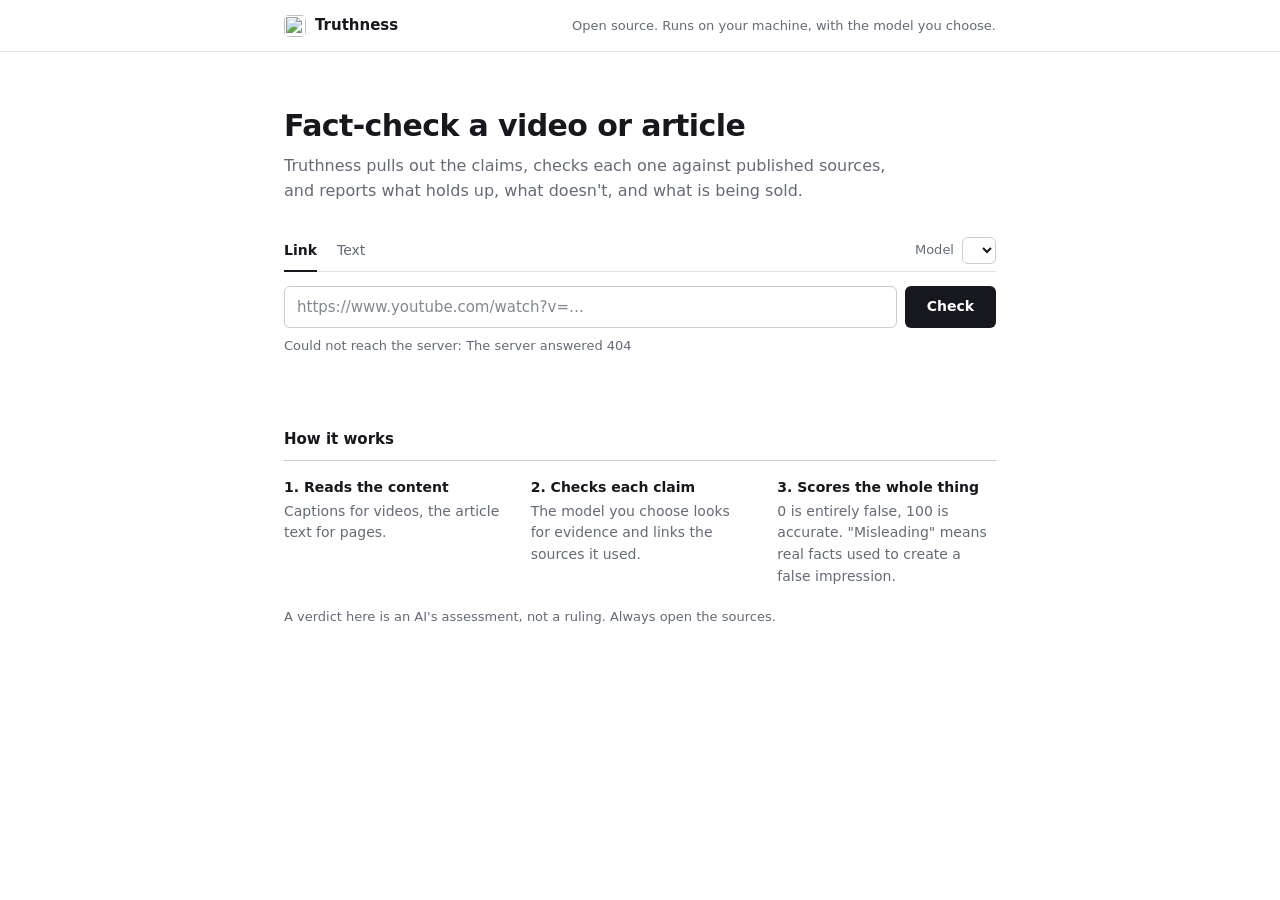
==== web/index.html @ 64316529 "Professional UI restyle and open-source packaging - Restyle the website and extension panel: neutral" ====
<!doctype html>
<html lang="en">
<head>
  <meta charset="utf-8">
  <meta name="viewport" content="width=device-width, initial-scale=1">
  <title>Truthness — check a video or page before you believe it</title>
  <meta name="description" content="Paste a YouTube video or web page. Truthness checks its claims against real sources and tells you what holds up.">
  <meta name="color-scheme" content="light dark">
  <link rel="icon" href="icon.svg" type="image/svg+xml">
  <link rel="stylesheet" href="verdict.css">
  <link rel="stylesheet" href="style.css">
</head>
<body>
  <header class="top">
    <div class="top-inner">
      <a class="brand" href="/"><img src="icon.svg" alt="" width="22" height="22">Truthness</a>
      <span class="top-note">Open source. Runs on your machine, with the model you choose.</span>
    </div>
  </header>

  <main>
    <section class="intro">
      <h1>Fact-check a video or article</h1>
      <p>Truthness pulls out the claims, checks each one against published sources, and reports what holds up, what doesn't, and what is being sold.</p>
    </section>

    <form id="form" class="checker" novalidate>
      <div class="checker-head">
        <div class="tabs" role="tablist">
          <button type="button" role="tab" id="tab-url" aria-selected="true" aria-controls="pane-url">Link</button>
          <button type="button" role="tab" id="tab-text" aria-selected="false" aria-controls="pane-text">Text</button>
        </div>
        <div class="options">
          <label for="provider">Model</label>
          <select id="provider" name="provider"></select>
        </div>
      </div>

      <div id="pane-url" role="tabpanel" aria-labelledby="tab-url">
        <label class="sr-only" for="url">Link to check</label>
        <div class="field">
          <input id="url" name="url" type="url" inputmode="url" autocomplete="off" spellcheck="false"
                 placeholder="https://www.youtube.com/watch?v=…">
          <button class="primary" type="submit">Check</button>
        </div>
      </div>

      <div id="pane-text" role="tabpanel" aria-labelledby="tab-text" hidden>
        <label class="sr-only" for="text">Text to check</label>
        <textarea id="text" name="text" rows="6" placeholder="Paste the text of a post, caption or message"></textarea>
        <div class="row-end">
          <button class="primary" type="submit">Check</button>
        </div>
      </div>

      <span id="provider-note" class="hint"></span>
      <p id="form-error" class="form-error" role="alert" hidden></p>
    </form>

    <section id="output" aria-live="polite"></section>

    <section class="how" id="how">
      <h2>How it works</h2>
      <ol>
        <li><strong>Reads the content</strong>Captions for videos, the article text for pages.</li>
        <li><strong>Checks each claim</strong>The model you choose looks for evidence and links the sources it used.</li>
        <li><strong>Scores the whole thing</strong>0 is entirely false, 100 is accurate. "Misleading" means real facts used to create a false impression.</li>
      </ol>
      <p class="hint">A verdict here is an AI's assessment, not a ruling. Always open the sources.</p>
    </section>
  </main>

  <script src="render.js"></script>
  <script src="app.js"></script>
</body>
</html>
---- web/verdict.css ----
/* Verdict view styles, shared by the website and the extension panel.
   Everything is scoped under .tn so it can live inside a shadow root.
   The copy in extension/ is generated by scripts/sync-extension.sh. */

.tn {
  --tn-bg: #ffffff;
  --tn-surface: #f6f7f8;
  --tn-border: #e3e5e8;
  --tn-border-strong: #c9cdd3;
  --tn-text: #16181d;
  --tn-muted: #646b76;
  --tn-link: #1f4fbf;
  --tn-ink: #16181d;
  --tn-ink-text: #ffffff;
  --tn-good: #1a7f37;
  --tn-okay: #4d7c0f;
  --tn-mixed: #9a6700;
  --tn-warn: #bc4c00;
  --tn-bad: #c62828;
  --tn-none: #646b76;
  color: var(--tn-text);
  font: 15px/1.55 system-ui, -apple-system, 'Segoe UI', Roboto, sans-serif;
  text-align: left;
  container-type: inline-size;
}

@media (prefers-color-scheme: dark) {
  .tn {
    --tn-bg: #0f1115;
    --tn-surface: #181b21;
    --tn-border: #2a2e36;
    --tn-border-strong: #3d424c;
    --tn-text: #e7e9ee;
    --tn-muted: #969da9;
    --tn-link: #86a8ff;
    --tn-ink: #e7e9ee;
    --tn-ink-text: #0f1115;
    --tn-good: #4cc26a;
    --tn-okay: #9ccc4a;
    --tn-mixed: #d9a521;
    --tn-warn: #ec8a45;
    --tn-bad: #f26d66;
    --tn-none: #969da9;
  }
}

.tn *, .tn *::before, .tn *::after { box-sizing: border-box; }
.tn p { margin: 0; }
.tn a { color: var(--tn-link); text-decoration: none; }
.tn a:hover { text-decoration: underline; }
.tn-muted { color: var(--tn-muted); font-size: 13px; }

.tn-tone-good { --tone: var(--tn-good); }
.tn-tone-okay { --tone: var(--tn-okay); }
.tn-tone-mixed { --tone: var(--tn-mixed); }
.tn-tone-warn { --tone: var(--tn-warn); }
.tn-tone-bad { --tone: var(--tn-bad); }
.tn-tone-none { --tone: var(--tn-none); }

.tn-icon { width: 1em; height: 1em; flex: none; fill: none; stroke: currentColor; stroke-width: 2.2; stroke-linecap: round; stroke-linejoin: round; }

/* What was checked */
.tn-sourcecard { display: flex; gap: 14px; align-items: center; margin-bottom: 20px; }
.tn-sourcecard img { width: 96px; aspect-ratio: 16 / 9; object-fit: cover; border-radius: 4px; flex: none; background: var(--tn-surface); }
.tn-sourcecard-text { min-width: 0; font-size: 13px; }
.tn-sourcecard-title { font-weight: 600; font-size: 15px; line-height: 1.35; overflow-wrap: anywhere; }

/* Verdict */
.tn-verdictbox { padding: 20px 22px 22px; border: 1px solid var(--tn-border); border-radius: 8px; }
.tn-verdict-row { display: flex; justify-content: space-between; align-items: flex-end; gap: 16px; }
.tn-label { font-size: 12.5px; color: var(--tn-muted); }
.tn-verdict { font-size: 28px; font-weight: 650; line-height: 1.2; letter-spacing: -0.02em; color: var(--tone); }
.tn-score { text-align: right; white-space: nowrap; font-variant-numeric: tabular-nums; }
.tn-score strong { font-size: 28px; font-weight: 650; line-height: 1.2; letter-spacing: -0.02em; }
.tn-score span { color: var(--tn-muted); font-size: 14px; }
.tn-meter { height: 4px; margin-top: 12px; border-radius: 2px; background: var(--tn-border); overflow: hidden; }
.tn-meter span { display: block; height: 100%; background: var(--tone); }
.tn-headline { margin-top: 18px !important; font-weight: 600; font-size: 16px; line-height: 1.45; text-wrap: pretty; }
.tn-summary { margin-top: 6px !important; color: var(--tn-muted); text-wrap: pretty; }

.tn-tally { display: flex; flex-wrap: wrap; gap: 4px 18px; margin-top: 18px; padding-top: 14px; border-top: 1px solid var(--tn-border); font-size: 13px; color: var(--tn-muted); }
.tn-tally span { display: inline-flex; align-items: center; gap: 7px; }
.tn-tally strong { color: var(--tn-text); font-weight: 600; }
.tn-dot { width: 8px; height: 8px; border-radius: 50%; flex: none; background: var(--tone); }

/* Caveats */
.tn-notes { margin-top: 12px; padding: 10px 14px; font-size: 13.5px; display: grid; gap: 6px; border-left: 3px solid var(--tn-mixed); background: var(--tn-surface); border-radius: 0 4px 4px 0; }

/* Sections */
.tn-section { margin-top: 32px; }
.tn-section h3 { display: flex; justify-content: space-between; align-items: baseline; margin: 0; padding-bottom: 9px; font-size: 15px; font-weight: 650; border-bottom: 1px solid var(--tn-border-strong); }
.tn-section h3 span { font-size: 13px; font-weight: 400; color: var(--tn-muted); }
.tn-rows { list-style: none; margin: 0; padding: 0; }
.tn-rows > li, .tn-claim, .tn-motive { padding: 14px 0; border-bottom: 1px solid var(--tn-border); }
.tn-rows > li { color: var(--tn-muted); }
.tn-rows > li:last-child, .tn-claim:last-child { border-bottom: 0; padding-bottom: 0; }
.tn-flags > li { display: grid; grid-template-columns: 168px minmax(0, 1fr); gap: 20px; }
.tn-flag { font-weight: 600; color: var(--tn-text); overflow-wrap: anywhere; }
.tn-motive { color: var(--tn-muted); }
.tn-motive strong { color: var(--tn-text); font-weight: 600; }

/* Claims */
.tn-claim { display: grid; grid-template-columns: 168px minmax(0, 1fr); gap: 20px; }
.tn-claim-side { display: grid; gap: 2px; align-content: start; }
.tn-status { display: inline-flex; align-items: center; gap: 8px; font-size: 13.5px; font-weight: 600; color: var(--tone); }
.tn-time { font-size: 12.5px; color: var(--tn-muted); font-variant-numeric: tabular-nums; padding-left: 16px; }
.tn-claim-text { font-weight: 600; line-height: 1.45; overflow-wrap: anywhere; }
.tn-claim-why { margin-top: 4px !important; color: var(--tn-muted); }
.tn-sources { margin-top: 8px !important; font-size: 13px; color: var(--tn-muted); overflow-wrap: anywhere; }

/* Footer */
.tn-foot { margin-top: 32px; padding-top: 14px; border-top: 1px solid var(--tn-border); font-size: 12.5px; color: var(--tn-muted); display: grid; gap: 4px; }
.tn-link { all: unset; cursor: pointer; color: var(--tn-link); }
.tn-link:hover { text-decoration: underline; }
.tn-link:focus-visible, .tn-btn:focus-visible, .tn a:focus-visible { outline: 2px solid var(--tn-link); outline-offset: 2px; border-radius: 2px; }
.tn-btn {
  margin-top: 12px; padding: 6px 14px; border-radius: 6px; cursor: pointer; font: inherit; font-size: 14px; font-weight: 600;
  color: var(--tn-text); background: var(--tn-bg); border: 1px solid var(--tn-border-strong);
}
.tn-btn:hover { background: var(--tn-surface); }

/* Progress */
.tn-progress { padding: 18px 22px 20px; border: 1px solid var(--tn-border); border-radius: 8px; }
.tn-progress-msg { font-weight: 600; }
.tn-bar { height: 2px; margin: 14px 0; background: var(--tn-border); overflow: hidden; }
.tn-bar span { display: block; width: 30%; height: 100%; background: var(--tn-ink); animation: tn-slide 1.6s ease-in-out infinite; }
@keyframes tn-slide { from { transform: translateX(-110%); } to { transform: translateX(345%); } }
.tn-steps { list-style: none; margin: 0 0 4px; padding: 0; display: flex; flex-wrap: wrap; gap: 2px 22px; font-size: 13px; color: var(--tn-muted); }
.tn-step-active { color: var(--tn-text); font-weight: 600; }
.tn-step-done::after { content: ' ✓'; }

/* Errors */
.tn-error { padding: 12px 16px; border-left: 3px solid var(--tn-bad); background: var(--tn-surface); border-radius: 0 4px 4px 0; overflow-wrap: anywhere; }
.tn-error strong { font-weight: 600; }
.tn-error p { margin-top: 2px; font-size: 14px; color: var(--tn-muted); }

@media (prefers-reduced-motion: reduce) {
  .tn-bar span { animation-duration: 5s; }
}

/* Narrow containers (phones, the extension side panel) */
@container (max-width: 520px) {
  .tn-verdictbox, .tn-progress { padding: 16px; }
  .tn-verdict, .tn-score strong { font-size: 24px; }
  .tn-claim, .tn-flags > li { grid-template-columns: 1fr; gap: 6px; }
  .tn-claim-side { display: flex; gap: 10px; align-items: baseline; }
  .tn-time { padding-left: 0; }
}
---- web/style.css ----
/* Website layout. The verdict view itself is styled by verdict.css. */

:root {
  --bg: #ffffff;
  --surface: #f6f7f8;
  --border: #e3e5e8;
  --border-strong: #c9cdd3;
  --text: #16181d;
  --muted: #646b76;
  --link: #1f4fbf;
  --ink: #16181d;
  --ink-hover: #33373f;
  --ink-text: #ffffff;
  --danger: #c62828;
}
@media (prefers-color-scheme: dark) {
  :root {
    --bg: #0f1115;
    --surface: #181b21;
    --border: #2a2e36;
    --border-strong: #3d424c;
    --text: #e7e9ee;
    --muted: #969da9;
    --link: #86a8ff;
    --ink: #e7e9ee;
    --ink-hover: #ffffff;
    --ink-text: #0f1115;
    --danger: #f26d66;
  }
}

* { box-sizing: border-box; }
html { -webkit-text-size-adjust: 100%; }
body {
  margin: 0; min-height: 100vh; color: var(--text); background: var(--bg);
  font: 15px/1.55 system-ui, -apple-system, 'Segoe UI', Roboto, sans-serif;
  -webkit-font-smoothing: antialiased;
}
.sr-only { position: absolute; width: 1px; height: 1px; overflow: hidden; clip-path: inset(50%); white-space: nowrap; }

.top { border-bottom: 1px solid var(--border); }
.top-inner { display: flex; justify-content: space-between; align-items: center; gap: 12px; max-width: 760px; margin: 0 auto; padding: 14px 24px; }
.brand { display: flex; align-items: center; gap: 9px; font-weight: 650; font-size: 15px; color: var(--text); text-decoration: none; }
.brand img { border-radius: 5px; }
.top-note { color: var(--muted); font-size: 13px; }

main { max-width: 760px; margin: 0 auto; padding: 0 24px 96px; }

.intro { padding: 56px 0 28px; }
.intro h1 { margin: 0 0 10px; font-size: 30px; font-weight: 650; line-height: 1.2; letter-spacing: -0.02em; }
.intro p { margin: 0; color: var(--muted); font-size: 16px; max-width: 60ch; text-wrap: pretty; }

.checker-head { display: flex; justify-content: space-between; align-items: flex-end; gap: 12px; margin-bottom: 14px; border-bottom: 1px solid var(--border); }
.tabs { display: flex; gap: 20px; }
.tabs button {
  border: 0; background: transparent; color: var(--muted); font: inherit; font-size: 14px; font-weight: 500;
  padding: 8px 0; margin-bottom: -1px; border-bottom: 2px solid transparent; cursor: pointer;
}
.tabs button:hover { color: var(--text); }
.tabs button[aria-selected='true'] { color: var(--text); font-weight: 600; border-bottom-color: var(--ink); }

.options { display: flex; align-items: center; gap: 8px; padding-bottom: 7px; font-size: 13px; color: var(--muted); min-width: 0; }
select {
  font: inherit; font-size: 13px; color: var(--text); max-width: 100%; min-width: 0;
  padding: 4px 6px; border: 1px solid var(--border-strong); border-radius: 6px; background: var(--bg);
}

.field { display: flex; gap: 8px; }
.field input, textarea {
  font: inherit; color: var(--text); background: var(--bg);
  border: 1px solid var(--border-strong); border-radius: 6px; outline: 0;
}
.field input { flex: 1; min-width: 0; height: 42px; padding: 0 12px; }
textarea { display: block; width: 100%; padding: 10px 12px; resize: vertical; min-height: 130px; }
.field input:focus, textarea:focus { border-color: var(--ink); box-shadow: 0 0 0 1px var(--ink); }
.field input::placeholder, textarea::placeholder { color: var(--muted); opacity: 0.8; }
.row-end { display: flex; justify-content: flex-end; margin-top: 8px; }

.primary {
  font: inherit; font-size: 14px; font-weight: 600; height: 42px; padding: 0 22px; border-radius: 6px; border: 0; cursor: pointer; flex: none;
  background: var(--ink); color: var(--ink-text);
}
.primary:hover { background: var(--ink-hover); }
.primary:disabled { opacity: 0.5; cursor: default; background: var(--ink); }

.hint { color: var(--muted); font-size: 13px; }
#provider-note { display: block; margin-top: 8px; }
#provider-note:empty { display: none; }
.form-error { margin: 8px 0 0; color: var(--danger); font-size: 13.5px; }

button:focus-visible, a:focus-visible, select:focus-visible { outline: 2px solid var(--link); outline-offset: 2px; }

#output { margin-top: 36px; }
#output:empty { margin: 0; }

.how { margin-top: 72px; }
.how h2 { margin: 0; padding-bottom: 9px; font-size: 15px; font-weight: 650; border-bottom: 1px solid var(--border-strong); }
.how ol { list-style: none; margin: 0; padding: 16px 0 0; display: grid; grid-template-columns: repeat(3, 1fr); gap: 28px; counter-reset: step; }
.how li { counter-increment: step; color: var(--muted); font-size: 14px; }
.how strong { display: block; color: var(--text); font-weight: 600; margin-bottom: 2px; }
.how strong::before { content: counter(step) '. '; }
.how .hint { margin: 20px 0 0; }

@media (max-width: 640px) {
  .how ol { grid-template-columns: 1fr; gap: 14px; }
  .intro { padding-top: 36px; }
  .intro h1 { font-size: 26px; }
  .top-note { display: none; }
}
@media (max-width: 460px) {
  .checker-head { flex-direction: column; align-items: stretch; border-bottom: 0; gap: 8px; }
  .tabs { border-bottom: 1px solid var(--border); }
  .field { flex-direction: column; }
}
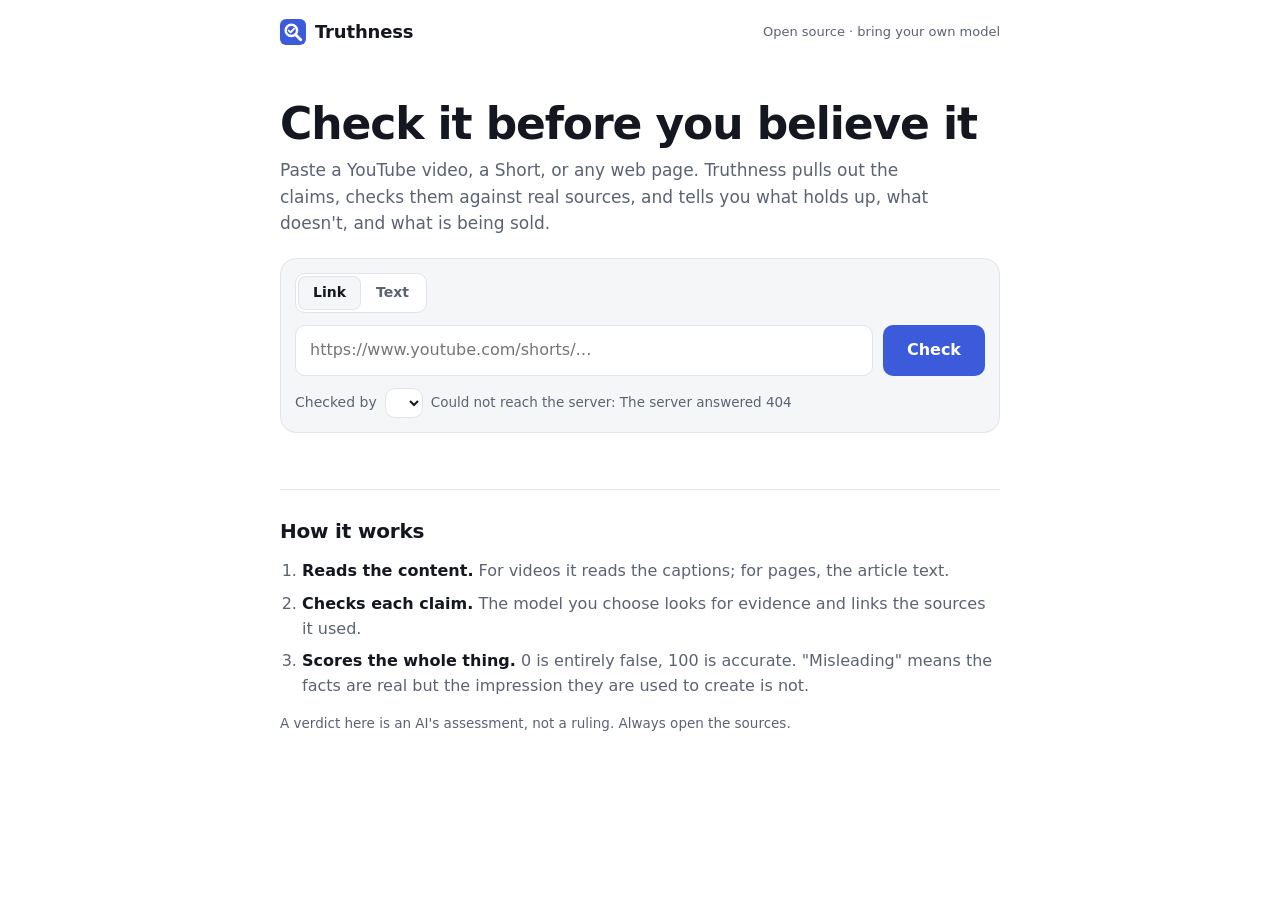
==== commit 3ef551fc: "Initial commit: Truthness AI fact-checker Rust (axum) backend that extracts YouTube transcripts and " ====
--- a/web/index.html
+++ b/web/index.html
@@ -12,48 +12,44 @@
 </head>
 <body>
   <header class="top">
-    <div class="top-inner">
-      <a class="brand" href="/"><img src="icon.svg" alt="" width="22" height="22">Truthness</a>
-      <span class="top-note">Open source. Runs on your machine, with the model you choose.</span>
-    </div>
+    <a class="brand" href="/"><img src="icon.svg" alt="" width="26" height="26">Truthness</a>
+    <span class="top-note">Open source · bring your own model</span>
   </header>
 
   <main>
     <section class="intro">
-      <h1>Fact-check a video or article</h1>
-      <p>Truthness pulls out the claims, checks each one against published sources, and reports what holds up, what doesn't, and what is being sold.</p>
+      <h1>Check it before you believe it</h1>
+      <p>Paste a YouTube video, a Short, or any web page. Truthness pulls out the claims, checks them against real sources, and tells you what holds up, what doesn't, and what is being sold.</p>
     </section>
 
     <form id="form" class="checker" novalidate>
-      <div class="checker-head">
-        <div class="tabs" role="tablist">
-          <button type="button" role="tab" id="tab-url" aria-selected="true" aria-controls="pane-url">Link</button>
-          <button type="button" role="tab" id="tab-text" aria-selected="false" aria-controls="pane-text">Text</button>
-        </div>
-        <div class="options">
-          <label for="provider">Model</label>
-          <select id="provider" name="provider"></select>
-        </div>
+      <div class="tabs" role="tablist">
+        <button type="button" role="tab" id="tab-url" aria-selected="true" aria-controls="pane-url">Link</button>
+        <button type="button" role="tab" id="tab-text" aria-selected="false" aria-controls="pane-text">Text</button>
       </div>
 
       <div id="pane-url" role="tabpanel" aria-labelledby="tab-url">
         <label class="sr-only" for="url">Link to check</label>
-        <div class="field">
+        <div class="row">
           <input id="url" name="url" type="url" inputmode="url" autocomplete="off" spellcheck="false"
-                 placeholder="https://www.youtube.com/watch?v=…">
-          <button class="primary" type="submit">Check</button>
+                 placeholder="https://www.youtube.com/shorts/…">
+          <button id="submit-url" class="primary" type="submit">Check</button>
         </div>
       </div>
 
       <div id="pane-text" role="tabpanel" aria-labelledby="tab-text" hidden>
         <label class="sr-only" for="text">Text to check</label>
-        <textarea id="text" name="text" rows="6" placeholder="Paste the text of a post, caption or message"></textarea>
-        <div class="row-end">
+        <textarea id="text" name="text" rows="6" placeholder="Paste a post, a caption, a message someone forwarded you…"></textarea>
+        <div class="row end">
           <button class="primary" type="submit">Check</button>
         </div>
       </div>
 
-      <span id="provider-note" class="hint"></span>
+      <div class="options">
+        <label for="provider">Checked by</label>
+        <select id="provider" name="provider"></select>
+        <span id="provider-note" class="hint"></span>
+      </div>
       <p id="form-error" class="form-error" role="alert" hidden></p>
     </form>
 
@@ -62,9 +58,9 @@
     <section class="how" id="how">
       <h2>How it works</h2>
       <ol>
-        <li><strong>Reads the content</strong>Captions for videos, the article text for pages.</li>
-        <li><strong>Checks each claim</strong>The model you choose looks for evidence and links the sources it used.</li>
-        <li><strong>Scores the whole thing</strong>0 is entirely false, 100 is accurate. "Misleading" means real facts used to create a false impression.</li>
+        <li><strong>Reads the content.</strong> For videos it reads the captions; for pages, the article text.</li>
+        <li><strong>Checks each claim.</strong> The model you choose looks for evidence and links the sources it used.</li>
+        <li><strong>Scores the whole thing.</strong> 0 is entirely false, 100 is accurate. "Misleading" means the facts are real but the impression they are used to create is not.</li>
       </ol>
       <p class="hint">A verdict here is an AI's assessment, not a ruling. Always open the sources.</p>
     </section>
--- a/web/verdict.css
+++ b/web/verdict.css
@@ -4,20 +4,17 @@
 
 .tn {
   --tn-bg: #ffffff;
-  --tn-surface: #f6f7f8;
-  --tn-border: #e3e5e8;
-  --tn-border-strong: #c9cdd3;
-  --tn-text: #16181d;
-  --tn-muted: #646b76;
-  --tn-link: #1f4fbf;
-  --tn-ink: #16181d;
-  --tn-ink-text: #ffffff;
-  --tn-good: #1a7f37;
+  --tn-surface: #f5f6f8;
+  --tn-border: #e1e4ea;
+  --tn-text: #14171f;
+  --tn-muted: #5b6373;
+  --tn-accent: #3b5bdb;
+  --tn-good: #15803d;
   --tn-okay: #4d7c0f;
-  --tn-mixed: #9a6700;
-  --tn-warn: #bc4c00;
-  --tn-bad: #c62828;
-  --tn-none: #646b76;
+  --tn-mixed: #a16207;
+  --tn-warn: #c2410c;
+  --tn-bad: #b91c1c;
+  --tn-none: #5b6373;
   color: var(--tn-text);
   font: 15px/1.55 system-ui, -apple-system, 'Segoe UI', Roboto, sans-serif;
   text-align: left;
@@ -26,28 +23,24 @@
 
 @media (prefers-color-scheme: dark) {
   .tn {
-    --tn-bg: #0f1115;
-    --tn-surface: #181b21;
-    --tn-border: #2a2e36;
-    --tn-border-strong: #3d424c;
-    --tn-text: #e7e9ee;
-    --tn-muted: #969da9;
-    --tn-link: #86a8ff;
-    --tn-ink: #e7e9ee;
-    --tn-ink-text: #0f1115;
-    --tn-good: #4cc26a;
-    --tn-okay: #9ccc4a;
-    --tn-mixed: #d9a521;
-    --tn-warn: #ec8a45;
-    --tn-bad: #f26d66;
-    --tn-none: #969da9;
+    --tn-bg: #12141a;
+    --tn-surface: #1b1e27;
+    --tn-border: #2c313d;
+    --tn-text: #eceef3;
+    --tn-muted: #9aa3b5;
+    --tn-accent: #8aa2ff;
+    --tn-good: #4ade80;
+    --tn-okay: #a3e635;
+    --tn-mixed: #facc15;
+    --tn-warn: #fb923c;
+    --tn-bad: #f87171;
+    --tn-none: #9aa3b5;
   }
 }
 
 .tn *, .tn *::before, .tn *::after { box-sizing: border-box; }
 .tn p { margin: 0; }
-.tn a { color: var(--tn-link); text-decoration: none; }
-.tn a:hover { text-decoration: underline; }
+.tn a { color: var(--tn-accent); }
 .tn-muted { color: var(--tn-muted); font-size: 13px; }
 
 .tn-tone-good { --tone: var(--tn-good); }
@@ -57,92 +50,90 @@
 .tn-tone-bad { --tone: var(--tn-bad); }
 .tn-tone-none { --tone: var(--tn-none); }
 
-.tn-icon { width: 1em; height: 1em; flex: none; fill: none; stroke: currentColor; stroke-width: 2.2; stroke-linecap: round; stroke-linejoin: round; }
+/* Source card */
+.tn-sourcecard { display: flex; gap: 12px; align-items: center; margin-bottom: 14px; }
+.tn-sourcecard img { width: 96px; height: 60px; object-fit: cover; border-radius: 8px; flex: none; background: var(--tn-surface); }
+.tn-sourcecard-title { font-weight: 600; overflow-wrap: anywhere; }
+.tn-sourcecard a { font-size: 13px; }
 
-/* What was checked */
-.tn-sourcecard { display: flex; gap: 14px; align-items: center; margin-bottom: 20px; }
-.tn-sourcecard img { width: 96px; aspect-ratio: 16 / 9; object-fit: cover; border-radius: 4px; flex: none; background: var(--tn-surface); }
-.tn-sourcecard-text { min-width: 0; font-size: 13px; }
-.tn-sourcecard-title { font-weight: 600; font-size: 15px; line-height: 1.35; overflow-wrap: anywhere; }
+/* Headline verdict */
+.tn-hero {
+  display: flex; gap: 18px; align-items: center;
+  padding: 18px; border-radius: 14px;
+  background: var(--tn-surface);
+  border: 1px solid var(--tn-border);
+  border-left: 5px solid var(--tone);
+}
+.tn-hero-text { min-width: 0; }
+.tn-verdict { font-size: 24px; font-weight: 750; line-height: 1.15; color: var(--tone); letter-spacing: -0.01em; }
+.tn-headline { font-weight: 600; margin-top: 6px !important; }
+.tn-summary { margin-top: 6px !important; color: var(--tn-muted); }
 
-/* Verdict */
-.tn-verdictbox { padding: 20px 22px 22px; border: 1px solid var(--tn-border); border-radius: 8px; }
-.tn-verdict-row { display: flex; justify-content: space-between; align-items: flex-end; gap: 16px; }
-.tn-label { font-size: 12.5px; color: var(--tn-muted); }
-.tn-verdict { font-size: 28px; font-weight: 650; line-height: 1.2; letter-spacing: -0.02em; color: var(--tone); }
-.tn-score { text-align: right; white-space: nowrap; font-variant-numeric: tabular-nums; }
-.tn-score strong { font-size: 28px; font-weight: 650; line-height: 1.2; letter-spacing: -0.02em; }
-.tn-score span { color: var(--tn-muted); font-size: 14px; }
-.tn-meter { height: 4px; margin-top: 12px; border-radius: 2px; background: var(--tn-border); overflow: hidden; }
-.tn-meter span { display: block; height: 100%; background: var(--tone); }
-.tn-headline { margin-top: 18px !important; font-weight: 600; font-size: 16px; line-height: 1.45; text-wrap: pretty; }
-.tn-summary { margin-top: 6px !important; color: var(--tn-muted); text-wrap: pretty; }
-
-.tn-tally { display: flex; flex-wrap: wrap; gap: 4px 18px; margin-top: 18px; padding-top: 14px; border-top: 1px solid var(--tn-border); font-size: 13px; color: var(--tn-muted); }
-.tn-tally span { display: inline-flex; align-items: center; gap: 7px; }
-.tn-tally strong { color: var(--tn-text); font-weight: 600; }
-.tn-dot { width: 8px; height: 8px; border-radius: 50%; flex: none; background: var(--tone); }
+.tn-ring { position: relative; width: 104px; height: 104px; flex: none; }
+.tn-ring svg { width: 100%; height: 100%; }
+.tn-ring circle { fill: none; stroke-width: 9; }
+.tn-ring-track { stroke: var(--tn-border); }
+.tn-ring-value { stroke: var(--tone); stroke-linecap: round; }
+.tn-ring-label { position: absolute; inset: 0; display: flex; flex-direction: column; align-items: center; justify-content: center; }
+.tn-ring-label strong { font-size: 30px; line-height: 1; font-weight: 750; font-variant-numeric: tabular-nums; }
+.tn-ring-label span { font-size: 10.5px; color: var(--tn-muted); margin-top: 3px; }
 
 /* Caveats */
-.tn-notes { margin-top: 12px; padding: 10px 14px; font-size: 13.5px; display: grid; gap: 6px; border-left: 3px solid var(--tn-mixed); background: var(--tn-surface); border-radius: 0 4px 4px 0; }
+.tn-notes {
+  margin-top: 12px; padding: 10px 14px; border-radius: 10px; font-size: 13.5px;
+  border: 1px solid color-mix(in srgb, var(--tn-mixed) 45%, transparent);
+  background: color-mix(in srgb, var(--tn-mixed) 10%, transparent);
+  display: grid; gap: 6px;
+}
 
 /* Sections */
-.tn-section { margin-top: 32px; }
-.tn-section h3 { display: flex; justify-content: space-between; align-items: baseline; margin: 0; padding-bottom: 9px; font-size: 15px; font-weight: 650; border-bottom: 1px solid var(--tn-border-strong); }
-.tn-section h3 span { font-size: 13px; font-weight: 400; color: var(--tn-muted); }
-.tn-rows { list-style: none; margin: 0; padding: 0; }
-.tn-rows > li, .tn-claim, .tn-motive { padding: 14px 0; border-bottom: 1px solid var(--tn-border); }
-.tn-rows > li { color: var(--tn-muted); }
-.tn-rows > li:last-child, .tn-claim:last-child { border-bottom: 0; padding-bottom: 0; }
-.tn-flags > li { display: grid; grid-template-columns: 168px minmax(0, 1fr); gap: 20px; }
-.tn-flag { font-weight: 600; color: var(--tn-text); overflow-wrap: anywhere; }
-.tn-motive { color: var(--tn-muted); }
-.tn-motive strong { color: var(--tn-text); font-weight: 600; }
+.tn-section { margin-top: 22px; }
+.tn-section h3 { margin: 0 0 10px; font-size: 12.5px; font-weight: 650; text-transform: uppercase; letter-spacing: 0.06em; color: var(--tn-muted); }
+.tn-list, .tn-flags { margin: 0; padding-left: 20px; display: grid; gap: 6px; }
+.tn-motive { margin-bottom: 10px !important; }
 
 /* Claims */
-.tn-claim { display: grid; grid-template-columns: 168px minmax(0, 1fr); gap: 20px; }
-.tn-claim-side { display: grid; gap: 2px; align-content: start; }
-.tn-status { display: inline-flex; align-items: center; gap: 8px; font-size: 13.5px; font-weight: 600; color: var(--tone); }
-.tn-time { font-size: 12.5px; color: var(--tn-muted); font-variant-numeric: tabular-nums; padding-left: 16px; }
-.tn-claim-text { font-weight: 600; line-height: 1.45; overflow-wrap: anywhere; }
+.tn-chip {
+  display: inline-block; padding: 2px 9px; border-radius: 999px;
+  font-size: 12px; font-weight: 650; white-space: nowrap;
+  color: var(--tone);
+  background: color-mix(in srgb, var(--tone) 14%, transparent);
+  border: 1px solid color-mix(in srgb, var(--tone) 40%, transparent);
+}
+.tn-claim { padding: 12px 14px; border: 1px solid var(--tn-border); border-radius: 12px; background: var(--tn-bg); }
+.tn-claim + .tn-claim { margin-top: 10px; }
+.tn-claim-head { display: flex; gap: 10px; align-items: center; flex-wrap: wrap; }
+.tn-claim-text { margin-top: 8px !important; font-weight: 600; overflow-wrap: anywhere; }
 .tn-claim-why { margin-top: 4px !important; color: var(--tn-muted); }
-.tn-sources { margin-top: 8px !important; font-size: 13px; color: var(--tn-muted); overflow-wrap: anywhere; }
+.tn-sources { margin-top: 8px; display: flex; flex-wrap: wrap; gap: 6px; align-items: center; }
+.tn-source {
+  font-size: 12.5px; text-decoration: none; padding: 1px 8px; border-radius: 6px;
+  border: 1px solid var(--tn-border); background: var(--tn-surface);
+  max-width: 100%; overflow: hidden; text-overflow: ellipsis; white-space: nowrap;
+}
+.tn-source:hover { border-color: var(--tn-accent); }
 
 /* Footer */
-.tn-foot { margin-top: 32px; padding-top: 14px; border-top: 1px solid var(--tn-border); font-size: 12.5px; color: var(--tn-muted); display: grid; gap: 4px; }
-.tn-link { all: unset; cursor: pointer; color: var(--tn-link); }
-.tn-link:hover { text-decoration: underline; }
-.tn-link:focus-visible, .tn-btn:focus-visible, .tn a:focus-visible { outline: 2px solid var(--tn-link); outline-offset: 2px; border-radius: 2px; }
+.tn-foot { margin-top: 22px; padding-top: 12px; border-top: 1px solid var(--tn-border); font-size: 12.5px; color: var(--tn-muted); display: grid; gap: 4px; }
+.tn-link { all: unset; cursor: pointer; color: var(--tn-accent); text-decoration: underline; }
+.tn-link:focus-visible, .tn-btn:focus-visible { outline: 2px solid var(--tn-accent); outline-offset: 2px; }
 .tn-btn {
-  margin-top: 12px; padding: 6px 14px; border-radius: 6px; cursor: pointer; font: inherit; font-size: 14px; font-weight: 600;
-  color: var(--tn-text); background: var(--tn-bg); border: 1px solid var(--tn-border-strong);
-}
-.tn-btn:hover { background: var(--tn-surface); }
-
-/* Progress */
-.tn-progress { padding: 18px 22px 20px; border: 1px solid var(--tn-border); border-radius: 8px; }
-.tn-progress-msg { font-weight: 600; }
-.tn-bar { height: 2px; margin: 14px 0; background: var(--tn-border); overflow: hidden; }
-.tn-bar span { display: block; width: 30%; height: 100%; background: var(--tn-ink); animation: tn-slide 1.6s ease-in-out infinite; }
-@keyframes tn-slide { from { transform: translateX(-110%); } to { transform: translateX(345%); } }
-.tn-steps { list-style: none; margin: 0 0 4px; padding: 0; display: flex; flex-wrap: wrap; gap: 2px 22px; font-size: 13px; color: var(--tn-muted); }
-.tn-step-active { color: var(--tn-text); font-weight: 600; }
-.tn-step-done::after { content: ' ✓'; }
-
-/* Errors */
-.tn-error { padding: 12px 16px; border-left: 3px solid var(--tn-bad); background: var(--tn-surface); border-radius: 0 4px 4px 0; overflow-wrap: anywhere; }
-.tn-error strong { font-weight: 600; }
-.tn-error p { margin-top: 2px; font-size: 14px; color: var(--tn-muted); }
-
-@media (prefers-reduced-motion: reduce) {
-  .tn-bar span { animation-duration: 5s; }
+  margin-top: 10px; padding: 7px 14px; border-radius: 8px; cursor: pointer; font: inherit; font-weight: 600;
+  color: var(--tn-text); background: var(--tn-surface); border: 1px solid var(--tn-border);
 }
 
-/* Narrow containers (phones, the extension side panel) */
-@container (max-width: 520px) {
-  .tn-verdictbox, .tn-progress { padding: 16px; }
-  .tn-verdict, .tn-score strong { font-size: 24px; }
-  .tn-claim, .tn-flags > li { grid-template-columns: 1fr; gap: 6px; }
-  .tn-claim-side { display: flex; gap: 10px; align-items: baseline; }
-  .tn-time { padding-left: 0; }
+/* Progress and errors */
+.tn-progress { display: flex; gap: 14px; align-items: center; padding: 18px; border-radius: 14px; background: var(--tn-surface); border: 1px solid var(--tn-border); }
+.tn-progress-msg { font-weight: 600; }
+.tn-spinner { width: 26px; height: 26px; flex: none; border-radius: 50%; border: 3px solid var(--tn-border); border-top-color: var(--tn-accent); animation: tn-spin 0.9s linear infinite; }
+@keyframes tn-spin { to { transform: rotate(360deg); } }
+@media (prefers-reduced-motion: reduce) { .tn-spinner { animation-duration: 3s; } }
+.tn-error { padding: 14px 16px; border-radius: 12px; border: 1px solid color-mix(in srgb, var(--tn-bad) 45%, transparent); background: color-mix(in srgb, var(--tn-bad) 9%, transparent); overflow-wrap: anywhere; }
+.tn-error p { margin-top: 4px; font-size: 14px; }
+
+/* Narrow containers (phones, the extension side panel): stack the score above the text. */
+@container (max-width: 460px) {
+  .tn-hero { flex-direction: column; align-items: flex-start; gap: 12px; }
+  .tn-ring { width: 88px; height: 88px; }
+  .tn-ring-label strong { font-size: 26px; }
 }
--- a/web/style.css
+++ b/web/style.css
@@ -2,113 +2,88 @@
 
 :root {
   --bg: #ffffff;
-  --surface: #f6f7f8;
-  --border: #e3e5e8;
-  --border-strong: #c9cdd3;
-  --text: #16181d;
-  --muted: #646b76;
-  --link: #1f4fbf;
-  --ink: #16181d;
-  --ink-hover: #33373f;
-  --ink-text: #ffffff;
-  --danger: #c62828;
+  --surface: #f5f6f8;
+  --border: #e1e4ea;
+  --text: #14171f;
+  --muted: #5b6373;
+  --accent: #3b5bdb;
+  --accent-text: #ffffff;
+  --danger: #b91c1c;
 }
 @media (prefers-color-scheme: dark) {
   :root {
-    --bg: #0f1115;
-    --surface: #181b21;
-    --border: #2a2e36;
-    --border-strong: #3d424c;
-    --text: #e7e9ee;
-    --muted: #969da9;
-    --link: #86a8ff;
-    --ink: #e7e9ee;
-    --ink-hover: #ffffff;
-    --ink-text: #0f1115;
-    --danger: #f26d66;
+    --bg: #12141a;
+    --surface: #1b1e27;
+    --border: #2c313d;
+    --text: #eceef3;
+    --muted: #9aa3b5;
+    --accent: #8aa2ff;
+    --accent-text: #0d1020;
+    --danger: #f87171;
   }
 }
 
 * { box-sizing: border-box; }
 html { -webkit-text-size-adjust: 100%; }
 body {
-  margin: 0; min-height: 100vh; color: var(--text); background: var(--bg);
-  font: 15px/1.55 system-ui, -apple-system, 'Segoe UI', Roboto, sans-serif;
-  -webkit-font-smoothing: antialiased;
+  margin: 0; background: var(--bg); color: var(--text);
+  font: 16px/1.55 system-ui, -apple-system, 'Segoe UI', Roboto, sans-serif;
 }
 .sr-only { position: absolute; width: 1px; height: 1px; overflow: hidden; clip-path: inset(50%); white-space: nowrap; }
 
-.top { border-bottom: 1px solid var(--border); }
-.top-inner { display: flex; justify-content: space-between; align-items: center; gap: 12px; max-width: 760px; margin: 0 auto; padding: 14px 24px; }
-.brand { display: flex; align-items: center; gap: 9px; font-weight: 650; font-size: 15px; color: var(--text); text-decoration: none; }
-.brand img { border-radius: 5px; }
+.top {
+  display: flex; justify-content: space-between; align-items: center; gap: 12px;
+  max-width: 760px; margin: 0 auto; padding: 18px 20px;
+}
+.brand { display: flex; align-items: center; gap: 9px; font-weight: 750; font-size: 18px; color: var(--text); text-decoration: none; letter-spacing: -0.01em; }
 .top-note { color: var(--muted); font-size: 13px; }
 
-main { max-width: 760px; margin: 0 auto; padding: 0 24px 96px; }
+main { max-width: 760px; margin: 0 auto; padding: 0 20px 80px; }
 
-.intro { padding: 56px 0 28px; }
-.intro h1 { margin: 0 0 10px; font-size: 30px; font-weight: 650; line-height: 1.2; letter-spacing: -0.02em; }
-.intro p { margin: 0; color: var(--muted); font-size: 16px; max-width: 60ch; text-wrap: pretty; }
+.intro { padding: 36px 0 22px; }
+.intro h1 { margin: 0 0 10px; font-size: clamp(30px, 6vw, 44px); line-height: 1.08; letter-spacing: -0.025em; text-wrap: balance; }
+.intro p { margin: 0; color: var(--muted); font-size: 17px; max-width: 60ch; }
 
-.checker-head { display: flex; justify-content: space-between; align-items: flex-end; gap: 12px; margin-bottom: 14px; border-bottom: 1px solid var(--border); }
-.tabs { display: flex; gap: 20px; }
+.checker { background: var(--surface); border: 1px solid var(--border); border-radius: 16px; padding: 14px; }
+.tabs { display: inline-flex; gap: 2px; padding: 3px; margin-bottom: 12px; border-radius: 10px; background: var(--bg); border: 1px solid var(--border); }
 .tabs button {
-  border: 0; background: transparent; color: var(--muted); font: inherit; font-size: 14px; font-weight: 500;
-  padding: 8px 0; margin-bottom: -1px; border-bottom: 2px solid transparent; cursor: pointer;
+  border: 0; background: transparent; color: var(--muted); font: inherit; font-size: 14px; font-weight: 600;
+  padding: 5px 14px; border-radius: 7px; cursor: pointer;
 }
-.tabs button:hover { color: var(--text); }
-.tabs button[aria-selected='true'] { color: var(--text); font-weight: 600; border-bottom-color: var(--ink); }
+.tabs button[aria-selected='true'] { background: var(--surface); color: var(--text); box-shadow: 0 0 0 1px var(--border); }
 
-.options { display: flex; align-items: center; gap: 8px; padding-bottom: 7px; font-size: 13px; color: var(--muted); min-width: 0; }
-select {
-  font: inherit; font-size: 13px; color: var(--text); max-width: 100%; min-width: 0;
-  padding: 4px 6px; border: 1px solid var(--border-strong); border-radius: 6px; background: var(--bg);
+.row { display: flex; gap: 10px; }
+.row.end { justify-content: flex-end; margin-top: 10px; }
+input[type='url'], textarea, select {
+  font: inherit; color: var(--text); background: var(--bg);
+  border: 1px solid var(--border); border-radius: 10px;
 }
+input[type='url'] { flex: 1; min-width: 0; padding: 12px 14px; }
+textarea { display: block; width: 100%; padding: 12px 14px; resize: vertical; }
+select { padding: 5px 8px; font-size: 14px; max-width: 100%; }
+input:focus-visible, textarea:focus-visible, select:focus-visible, button:focus-visible, a:focus-visible {
+  outline: 2px solid var(--accent); outline-offset: 2px;
+}
+.primary {
+  font: inherit; font-weight: 650; padding: 12px 24px; border-radius: 10px; border: 0; cursor: pointer;
+  background: var(--accent); color: var(--accent-text);
+}
+.primary:hover { filter: brightness(1.08); }
+.primary:disabled { opacity: 0.55; cursor: default; filter: none; }
 
-.field { display: flex; gap: 8px; }
-.field input, textarea {
-  font: inherit; color: var(--text); background: var(--bg);
-  border: 1px solid var(--border-strong); border-radius: 6px; outline: 0;
-}
-.field input { flex: 1; min-width: 0; height: 42px; padding: 0 12px; }
-textarea { display: block; width: 100%; padding: 10px 12px; resize: vertical; min-height: 130px; }
-.field input:focus, textarea:focus { border-color: var(--ink); box-shadow: 0 0 0 1px var(--ink); }
-.field input::placeholder, textarea::placeholder { color: var(--muted); opacity: 0.8; }
-.row-end { display: flex; justify-content: flex-end; margin-top: 8px; }
+.options { display: flex; flex-wrap: wrap; align-items: center; gap: 8px; margin-top: 12px; font-size: 14px; color: var(--muted); }
+.hint { color: var(--muted); font-size: 13.5px; }
+.form-error { margin: 10px 0 0; color: var(--danger); font-size: 14px; }
 
-.primary {
-  font: inherit; font-size: 14px; font-weight: 600; height: 42px; padding: 0 22px; border-radius: 6px; border: 0; cursor: pointer; flex: none;
-  background: var(--ink); color: var(--ink-text);
-}
-.primary:hover { background: var(--ink-hover); }
-.primary:disabled { opacity: 0.5; cursor: default; background: var(--ink); }
-
-.hint { color: var(--muted); font-size: 13px; }
-#provider-note { display: block; margin-top: 8px; }
-#provider-note:empty { display: none; }
-.form-error { margin: 8px 0 0; color: var(--danger); font-size: 13.5px; }
-
-button:focus-visible, a:focus-visible, select:focus-visible { outline: 2px solid var(--link); outline-offset: 2px; }
-
-#output { margin-top: 36px; }
+#output { margin-top: 22px; }
 #output:empty { margin: 0; }
 
-.how { margin-top: 72px; }
-.how h2 { margin: 0; padding-bottom: 9px; font-size: 15px; font-weight: 650; border-bottom: 1px solid var(--border-strong); }
-.how ol { list-style: none; margin: 0; padding: 16px 0 0; display: grid; grid-template-columns: repeat(3, 1fr); gap: 28px; counter-reset: step; }
-.how li { counter-increment: step; color: var(--muted); font-size: 14px; }
-.how strong { display: block; color: var(--text); font-weight: 600; margin-bottom: 2px; }
-.how strong::before { content: counter(step) '. '; }
-.how .hint { margin: 20px 0 0; }
+.how { margin-top: 56px; padding-top: 26px; border-top: 1px solid var(--border); }
+.how h2 { margin: 0 0 12px; font-size: 20px; letter-spacing: -0.01em; }
+.how ol { margin: 0 0 14px; padding-left: 22px; display: grid; gap: 8px; color: var(--muted); }
+.how strong { color: var(--text); }
 
-@media (max-width: 640px) {
-  .how ol { grid-template-columns: 1fr; gap: 14px; }
-  .intro { padding-top: 36px; }
-  .intro h1 { font-size: 26px; }
+@media (max-width: 520px) {
+  .row { flex-direction: column; }
   .top-note { display: none; }
 }
-@media (max-width: 460px) {
-  .checker-head { flex-direction: column; align-items: stretch; border-bottom: 0; gap: 8px; }
-  .tabs { border-bottom: 1px solid var(--border); }
-  .field { flex-direction: column; }
-}
